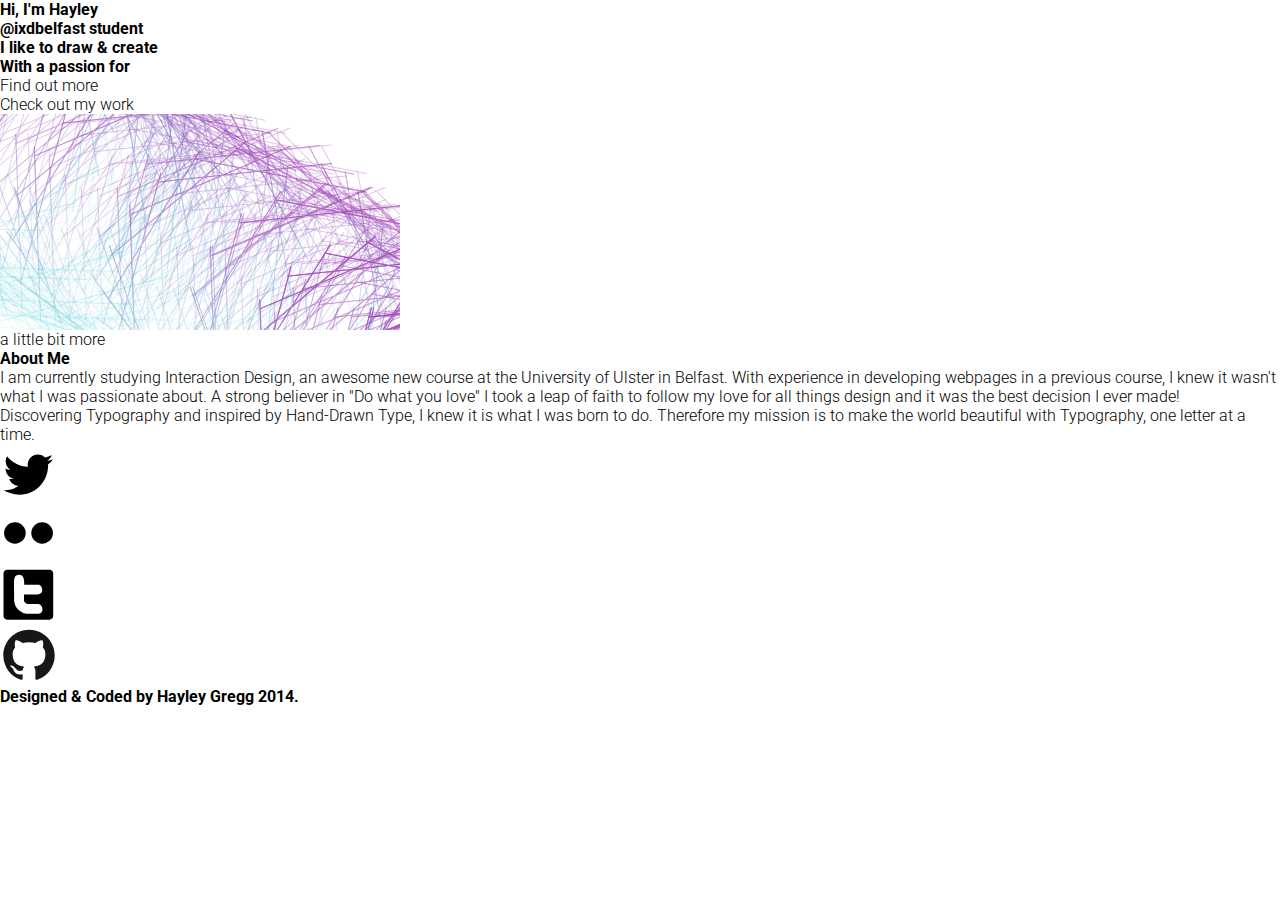
==== version3.html @ 413ba8fa "Changing to external style sheet" ====
<!DOCTYPE html>

<html>

<head>
    
    
    <meta charset="UTF-8">
    
    <title>Hayley Gregg | Portfolio</title>
    
    
    <meta name="description" content="Hi I'm Hayley Gregg, Interaction Design Student from Belfast, with a love for all things Typography.">
    
    
<!--    Stylesheet-->
    
    
    <link rel="stylesheet" href="css/portfolio.css" media="screen">
    
    
<!--    Google Font-->
    
    
    <link href='http://fonts.googleapis.com/css?family=Roboto:400,100,300,700' rel='stylesheet' type='text/css'>
    
    

</head>


<body>
    
    <article>
        
        
        <header>
    
                <h1>Hi, I'm Hayley</h1>

                <h2>@ixdbelfast student</h2>
            
            
        </header>
        
        
        
        <section>
    
    
                <h3>I like to draw &amp; create</h3>
            
                <h3>With a passion for</h3>



                <p>Find out more</p>

            
        </section>
        
        
        <section>
    
    
                <p>Check out my work</p>
    
    

            <ul id="txtOverlay">

                        <li class="theText">Lines</li>


                        <li></li>


                        <li></li>



                        <li></li>


                        <li></li>


                        <li></li>



            </ul>
            
            
        </section>
        
        
        <section>
            
            <p>a little bit more</p>
            
            <h3>About Me</h3>
            
            
            <p>I am currently studying Interaction Design, an awesome new course at the University of Ulster in Belfast. With experience in developing webpages in a previous course, I knew it wasn't what I was passionate about. A strong believer in "Do what you love" I took a leap of faith to follow my love for all things design and it was the best decision I ever made!</p>
            
            <p>Discovering Typography and inspired by Hand-Drawn Type, I knew it is what I was born to do. Therefore my mission is to make the world beautiful with Typography, one letter at a time.</p>
            
            
<!--
            So in my spare time I enjoy the good old-fashioned method of a pencil and paper in a mission to make the world beautiful with typography, one letter at a time
                
                
                Although working on screen, I enjoy the good old-fashioned use of a pencil and paper! 
                
                
                I'm also a bit of a fitness enthusiast and impulsive shopper</p>
        
-->
        
        
        
        
        </section>
        
        
        
        
        <footer>
            
            
            <ul>
            
                
                <li><a href="https://twitter.com/hayleyygregg" title="Follow me on Twitter!"><img src="images/SVG/03-twitter.svg" alt="" title="" /></a></li>
                
                
                <li><a href="" title=""><img src="images/SVG/04-flickr.svg" alt="" title="" /></a></li>
                
                
                
                <li><a href="" title=""><img src="images/SVG/tumblr.svg" alt="" title="" /></a></li>
                
                
                
                <li><a href="" title=""><img src="images/SVG/github.svg" alt="" title="" /></a></li>
            
            
            </ul>
            
            
            
            
            <h4>Designed &amp; Coded by Hayley Gregg 2014.</h4>
        
        
        
        
        </footer>
        
        
        

        
    </article>



</body>



</html>
---- css/portfolio.css ----
/*Hayley Gregg Portfolio Stylesheet*/



        * {
         
            
            margin: 0;
            padding: 0;
            font-size: 100%;
        }


        body {
            
            font-family: 'Roboto', sans-serif;
            font-weight: 300;
            
            
            
        }
   
   
        #txtOverlay { 
            
            width:390px; 
            height:206px; 
            opacity:0.9; 
/*
            font-size:20px; 
            font-weight:700; 
*/
            text-align:justify; 
            padding:5px; 
            background: url(../images/purplebluebig.png) no-repeat; 
        
        
        } 
        
        
        .theText { 
            
            opacity:0; 
        
        } 
        
        
        
        #txtOverlay:hover .theText { 
            
            opacity:0.9;
            color:#black; 
            font-size:20px; 
            font-weight:700; 
        
        }
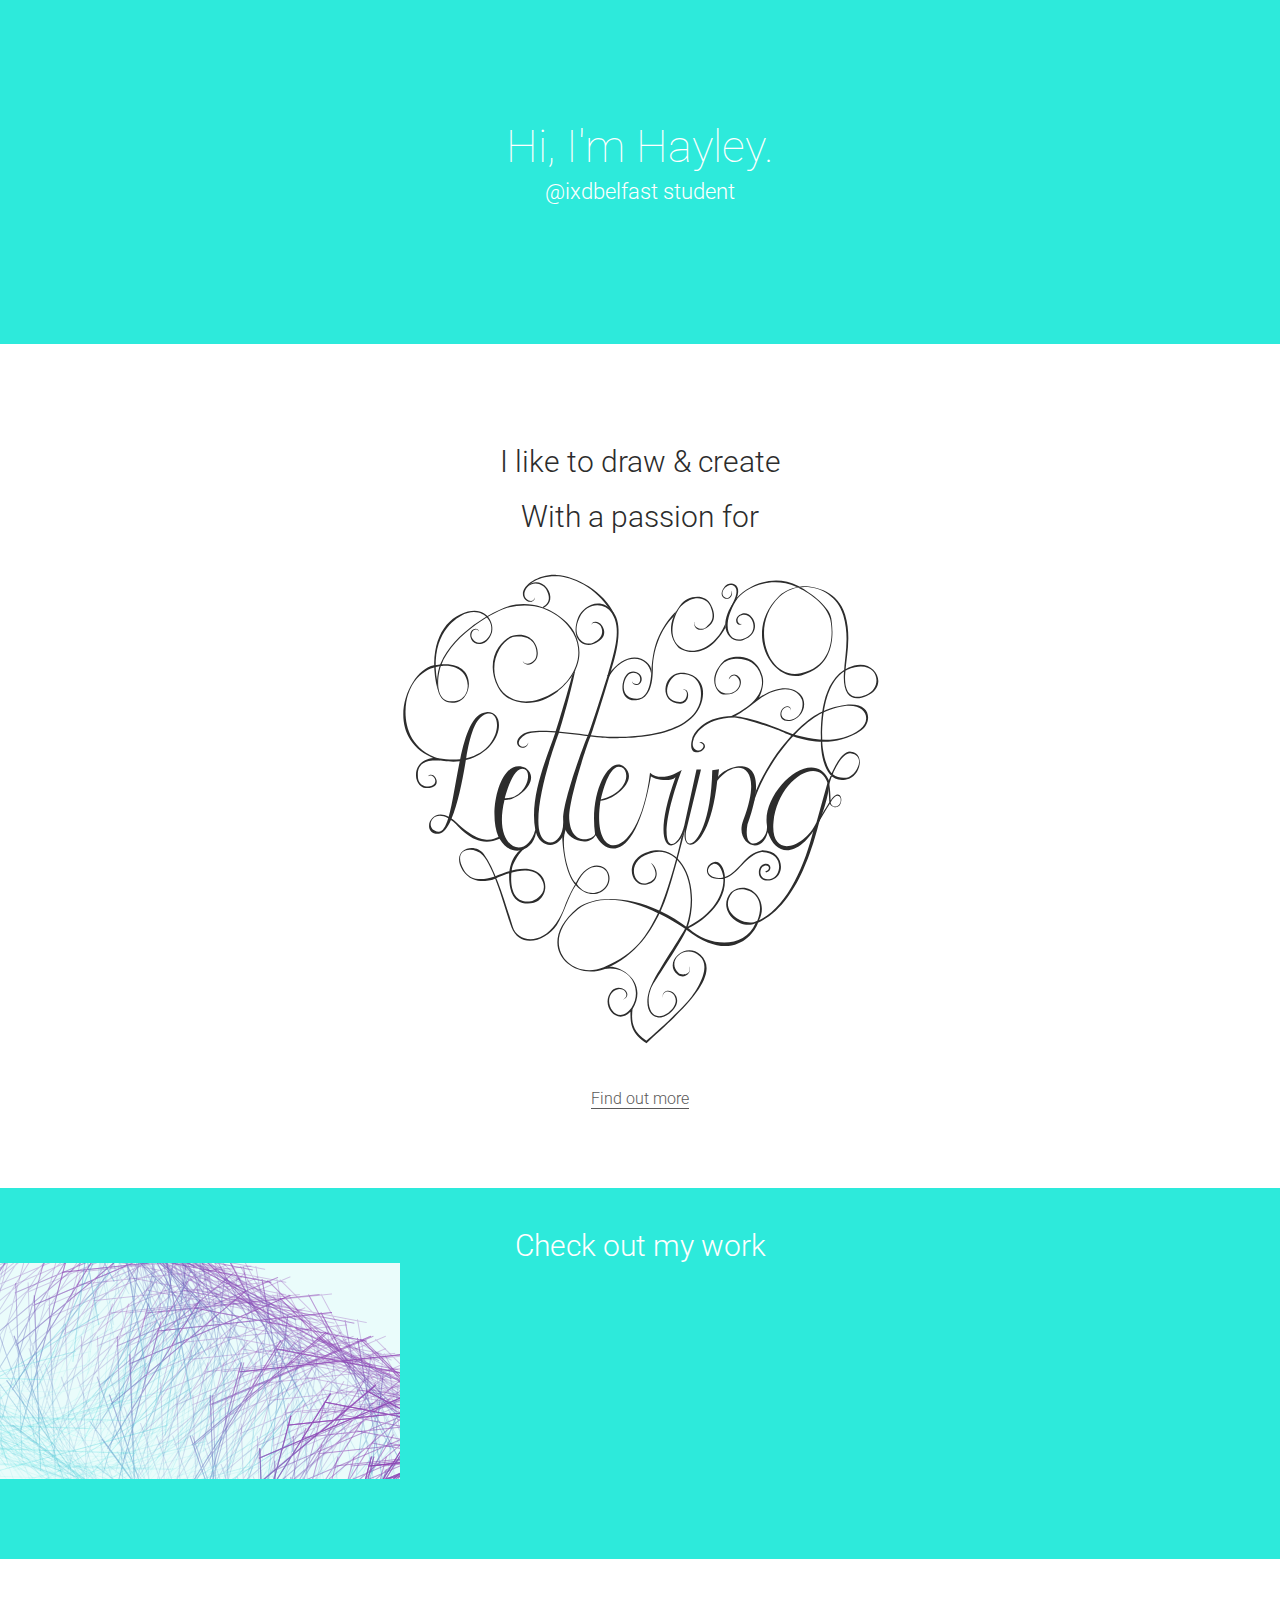
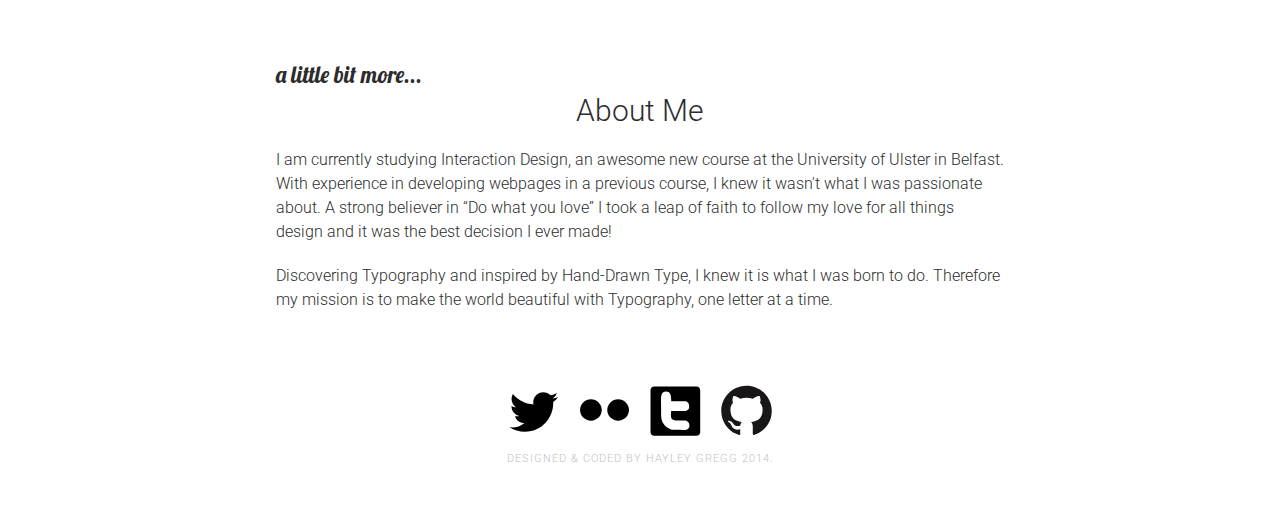
==== commit 6713b920: "Adding Style" ====
--- a/version3.html
+++ b/version3.html
@@ -25,6 +25,17 @@
     <link href='http://fonts.googleapis.com/css?family=Roboto:400,100,300,700' rel='stylesheet' type='text/css'>
     
     
+<!--    Backup-->
+    
+    
+    <link href='http://fonts.googleapis.com/css?family=Source+Sans+Pro:200,400,600' rel='stylesheet' type='text/css'>
+    
+    
+<!--    For About-->
+    
+<link href='http://fonts.googleapis.com/css?family=Lobster|Pacifico' rel='stylesheet' type='text/css'>
+    
+    
 
 </head>
 
@@ -36,9 +47,9 @@
         
         <header>
     
-                <h1>Hi, I'm Hayley</h1>
+                <h1>Hi, I'm Hayley.</h1>
 
-                <h2>@ixdbelfast student</h2>
+                <h2 id="subtitle">@ixdbelfast student</h2>
             
             
         </header>
@@ -51,19 +62,22 @@
                 <h3>I like to draw &amp; create</h3>
             
                 <h3>With a passion for</h3>
+            
+            
+            <figure id ="lettering-heart"><img src="images/SVG/lettering-heart.svg" alt="" title=""></figure>
 
 
 
-                <p>Find out more</p>
+            <p class="p-center"><a href="#about" title="You know you want to">Find out more</a></p>
 
             
         </section>
         
         
-        <section>
+        <section id="work">
     
     
-                <p>Check out my work</p>
+                <p id="work-heading">Check out my work</p>
     
     
 
@@ -95,14 +109,14 @@
         </section>
         
         
-        <section>
+        <section id="about">
             
-            <p>a little bit more</p>
+            <p id="more-about">a little bit more...</p>
             
             <h3>About Me</h3>
             
             
-            <p>I am currently studying Interaction Design, an awesome new course at the University of Ulster in Belfast. With experience in developing webpages in a previous course, I knew it wasn't what I was passionate about. A strong believer in "Do what you love" I took a leap of faith to follow my love for all things design and it was the best decision I ever made!</p>
+            <p>I am currently studying Interaction Design, an awesome new course at the University of Ulster in Belfast. With experience in developing webpages in a previous course, I knew it wasn't what I was passionate about. A strong believer in &ldquo;Do what you love&rdquo; I took a leap of faith to follow my love for all things design and it was the best decision I ever made!</p>
             
             <p>Discovering Typography and inspired by Hand-Drawn Type, I knew it is what I was born to do. Therefore my mission is to make the world beautiful with Typography, one letter at a time.</p>
             
@@ -129,21 +143,21 @@
         <footer>
             
             
-            <ul>
+            <ul id="social">
             
                 
-                <li><a href="https://twitter.com/hayleyygregg" title="Follow me on Twitter!"><img src="images/SVG/03-twitter.svg" alt="" title="" /></a></li>
+                <li><a href="https://twitter.com/hayleyygregg" title="Follow me on Twitter!" class="social-links"><img src="images/SVG/03-twitter.svg" alt="" title="" /></a></li>
                 
                 
-                <li><a href="" title=""><img src="images/SVG/04-flickr.svg" alt="" title="" /></a></li>
+                <li><a href="" title=""class="social-links"><img src="images/SVG/04-flickr.svg" alt="" title="" /></a></li>
                 
                 
                 
-                <li><a href="" title=""><img src="images/SVG/tumblr.svg" alt="" title="" /></a></li>
+                <li><a href="" title=""class="social-links"><img src="images/SVG/tumblr.svg" alt="" title="" /></a></li>
                 
                 
                 
-                <li><a href="" title=""><img src="images/SVG/github.svg" alt="" title="" /></a></li>
+                <li><a href="" title=""class="social-links"><img src="images/SVG/github.svg" alt="" title="" /></a></li>
             
             
             </ul>
--- a/css/portfolio.css
+++ b/css/portfolio.css
@@ -13,14 +13,216 @@
 
         body {
             
-            font-family: 'Roboto', sans-serif;
+            font-family: 'Roboto', 'Source Sans Pro', sans-serif;
             font-weight: 300;
+            color: #2c2c2c;
+        
             
             
             
         }
    
-   
+
+        article {
+            
+
+            
+        }
+
+
+        section, #about {
+            
+            width: 60%;
+            margin: 0 auto;
+            padding: 80px 0; /* might have to change */
+            
+        }
+
+
+        #work {
+            
+            width: 100%;
+            background-color: #2deadb;  /*  another nice colour #00e5e5 light blue colour #87f2ee */
+            padding-top: 40px;
+            
+            
+        }
+
+
+
+
+header {
+    
+    background-color: #2deadb; /*  another nice colour #00e5e5 light blue colour #87f2ee */
+/*    color: white; in a diff place*/
+    padding: 120px;
+    
+}
+
+
+
+        h1, h2, h3, h4, h5, h6 {
+            
+            text-align: center;
+            margin: 20px 0;
+            font-weight: 300;
+            
+        }
+
+
+
+h1 {
+    
+    font-size: 2.8em;
+    font-weight: 100;
+    margin: 0;
+    
+}
+
+h2#subtitle {
+ 
+    margin-top: 5px;
+    padding-top: 0;
+    font-weight: 300;
+    font-size: 1.4em;
+
+    
+}
+
+h3, #work-heading {
+    
+    
+        font-size: 1.9em;
+    
+    
+}
+
+
+h1, h2#subtitle, #work-heading {
+    
+    color: white;
+    
+    
+}
+
+
+footer h4 {
+    
+    font-size: 0.7em;
+/*    font-weight: 400;*/
+    color: #c3c3c3;
+    text-transform: uppercase;
+    letter-spacing: 1px;
+    margin-top: 10px;
+
+    
+    
+}
+
+footer {
+    
+    
+    margin-bottom: 50px;
+    
+    
+}
+
+#about {
+    
+    
+    padding-bottom: 50px; /* bring social links closer */
+    
+    
+}
+
+#about h3 {
+    
+    margin: 0;
+margin-bottom: 20px;
+    
+    
+}
+
+
+#about p {
+    
+    margin: 20px;
+    line-height: 1.5;
+    font-size: 1em; /* or 1.2? */
+    
+}
+
+p#more-about {
+    
+/*    text-align: center;*/
+    font-family: 'Lobster', cursive;
+    font-size: 1.4em;
+    margin-bottom: 0px; /* was 10px */
+    
+}
+
+
+
+
+a {
+    
+    text-decoration: none;
+    border-bottom: 1px solid #5a5959;
+    color: #5a5959;
+    
+    
+}
+
+
+.p-center, #work-heading {
+    
+    text-align: center;
+    
+    
+}
+
+figure#lettering-heart {
+    
+text-align: center;
+    margin: 40px 0;
+    
+}
+
+
+
+
+ul#social { 
+    
+    
+    text-align: center;
+    list-style-type: none;
+/*    margin-top: 20px;*/
+
+    
+    
+    
+}
+
+
+ul#social li {
+    
+    
+    display: inline;
+    margin: 5px;
+    
+    
+}
+
+a.social-links {
+    
+    border-bottom: none;
+    
+    
+}
+
+
+
+
         #txtOverlay { 
             
             width:390px; 
